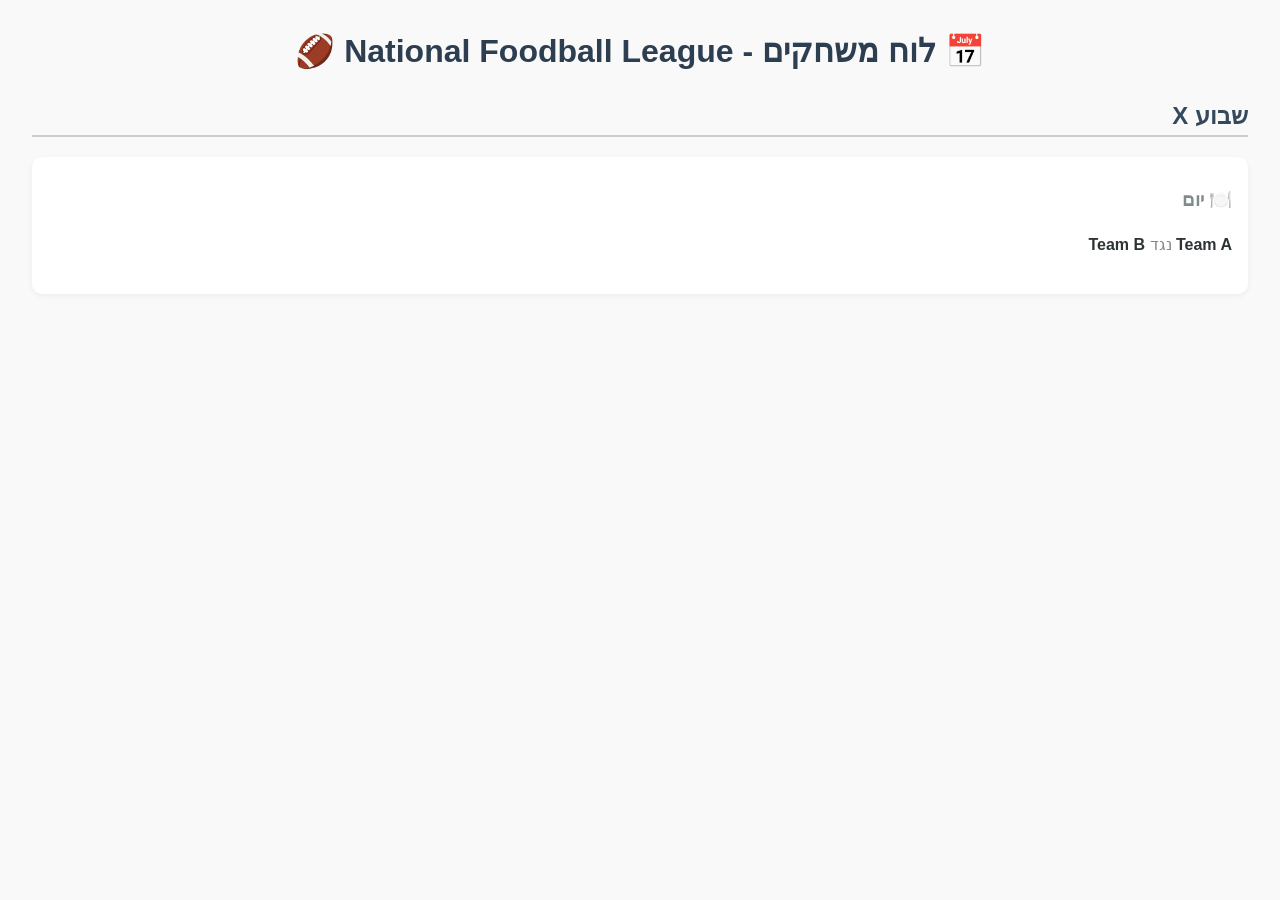
==== src/main/resources/templates/schedule.html @ 4ab76acd "Added some schedule logic TODO: sort games by day" ====
<!DOCTYPE html>
<html xmlns:th="http://www.thymeleaf.org">
<head>
  <meta charset="UTF-8">
  <title>Schedule - National Foodball League</title>
  <link rel="stylesheet" href="/styles.css">
  <style>
    body {
      font-family: "Segoe UI", sans-serif;
      background-color: #f9f9f9;
      margin: 2rem;
      direction: rtl;
    }

    h1 {
      text-align: center;
      color: #2c3e50;
    }

    h2 {
      margin-top: 2rem;
      color: #34495e;
      border-bottom: 2px solid #ccc;
      padding-bottom: 0.3rem;
    }

    h3 {
      color: #7f8c8d;
      margin: 1rem 0 0.5rem;
    }

    .day-schedule {
      background: white;
      border-radius: 10px;
      padding: 1rem;
      margin-bottom: 1rem;
      box-shadow: 0 2px 6px rgba(0, 0, 0, 0.05);
    }

    ul {
      list-style: none;
      padding: 0;
    }

    li {
      padding: 0.5rem 0;
      border-bottom: 1px dashed #ddd;
    }

    li:last-child {
      border-bottom: none;
    }

    .team {
      font-weight: bold;
      color: #2d3436;
    }

    .vs {
      color: #888;
    }
  </style>
</head>
<body>
<h1>📅 לוח משחקים - National Foodball League 🏈</h1>

<div th:each="weekEntry : ${groupedSchedule}">
  <h2>שבוע <span th:text="${weekEntry.key}">X</span></h2>

  <div th:each="dayEntry : ${weekEntry.value}" class="day-schedule">
    <h3>🍽️ <span th:text="${dayEntry.key}">יום</span></h3>

    <ul>
      <li th:each="game : ${dayEntry.value}">
        <span class="team" th:text="${game.name_home}">Team A</span>
        <span class="vs"> נגד </span>
        <span class="team" th:text="${game.name_away}">Team B</span>
      </li>
    </ul>
  </div>
</div>
</body>
</html>
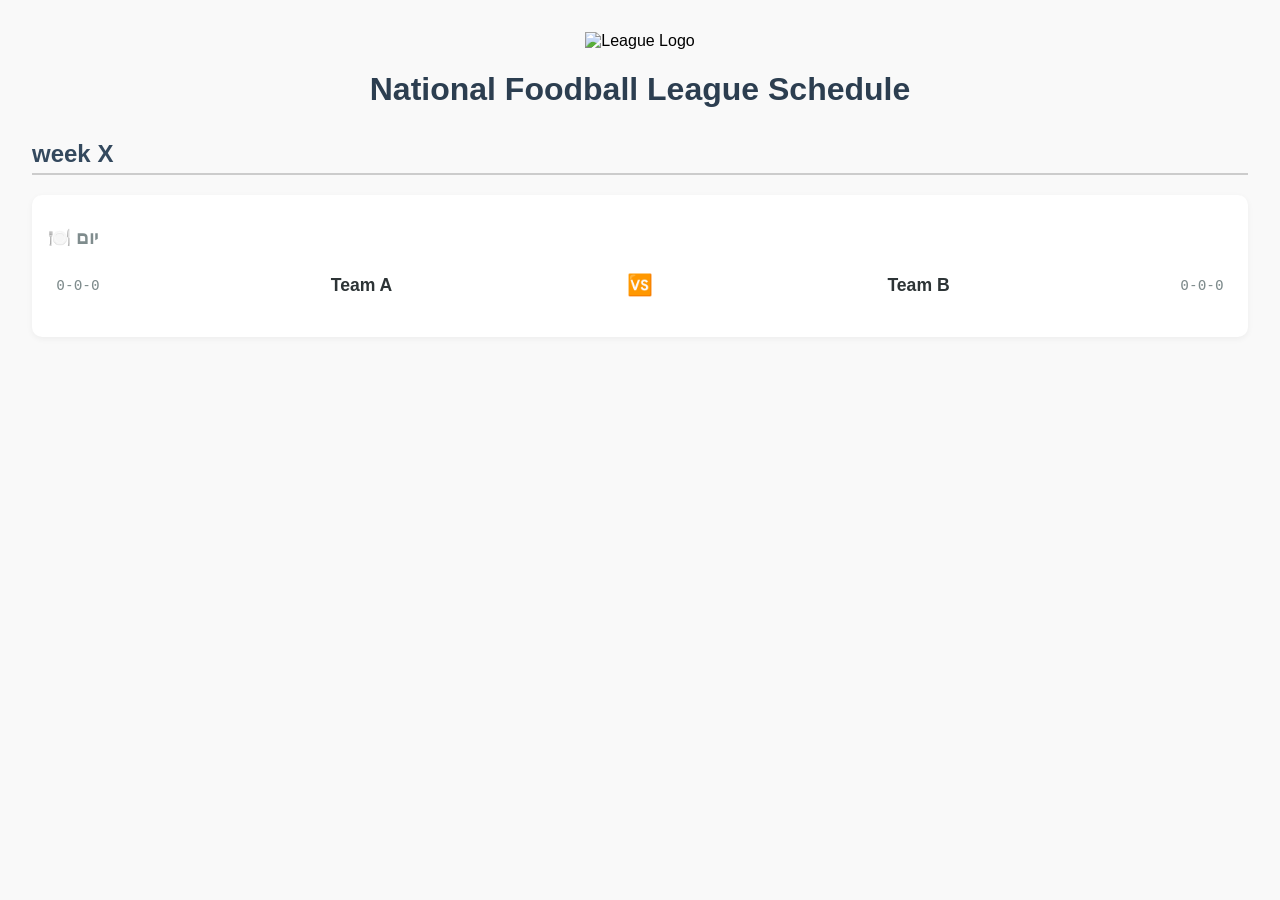
==== commit e9d6a2fb: "Added schedule page" ====
--- a/src/main/resources/templates/schedule.html
+++ b/src/main/resources/templates/schedule.html
@@ -1,15 +1,13 @@
 <!DOCTYPE html>
-<html xmlns:th="http://www.thymeleaf.org">
+<html xmlns:th="http://www.thymeleaf.org" lang="">
 <head>
   <meta charset="UTF-8">
   <title>Schedule - National Foodball League</title>
-  <link rel="stylesheet" href="/styles.css">
   <style>
     body {
       font-family: "Segoe UI", sans-serif;
       background-color: #f9f9f9;
       margin: 2rem;
-      direction: rtl;
     }
 
     h1 {
@@ -42,39 +40,66 @@
       padding: 0;
     }
 
-    li {
-      padding: 0.5rem 0;
-      border-bottom: 1px dashed #ddd;
-    }
-
     li:last-child {
       border-bottom: none;
     }
 
+    li {
+      display: flex;
+      justify-content: center;
+      align-items: center;
+      gap: 1rem;
+      padding: 0.5rem 0;
+      border-bottom: 1px dashed #ddd;
+      font-size: 1.1rem;
+    }
+
     .team {
+      flex: 1;
       font-weight: bold;
       color: #2d3436;
+      text-align: center;
     }
 
     .vs {
-      color: #888;
+      width: 50px;
+      text-align: center;
+      font-size: 1.3rem;
+      color: #e67e22;
+      font-weight: bold;
     }
+
+    .record {
+      width: 60px;
+      font-size: 0.9rem;
+      color: #7f8c8d;
+      text-align: center;
+      font-family: monospace;
+    }
+
   </style>
 </head>
 <body>
-<h1>📅 לוח משחקים - National Foodball League 🏈</h1>
+
+<div style="text-align: center; margin-bottom: 20px;">
+  <img src="/images/NFL.png" alt="League Logo" style="max-height: 120px;">
+</div>
+
+<h1>National Foodball League Schedule</h1>
 
 <div th:each="weekEntry : ${groupedSchedule}">
-  <h2>שבוע <span th:text="${weekEntry.key}">X</span></h2>
+  <h2>week <span th:text="${weekEntry.key}">X</span></h2>
 
   <div th:each="dayEntry : ${weekEntry.value}" class="day-schedule">
     <h3>🍽️ <span th:text="${dayEntry.key}">יום</span></h3>
 
     <ul>
       <li th:each="game : ${dayEntry.value}">
-        <span class="team" th:text="${game.name_home}">Team A</span>
-        <span class="vs"> נגד </span>
-        <span class="team" th:text="${game.name_away}">Team B</span>
+        <span class="record" th:text="${game.recordHome}">0-0-0</span>
+        <span class="team" th:text="${game.nameHome}">Team A</span>
+        <span class="vs"> 🆚 </span>
+        <span class="team" th:text="${game.nameAway}">Team B</span>
+        <span class="record" th:text="${game.recordAway}">0-0-0</span>
       </li>
     </ul>
   </div>
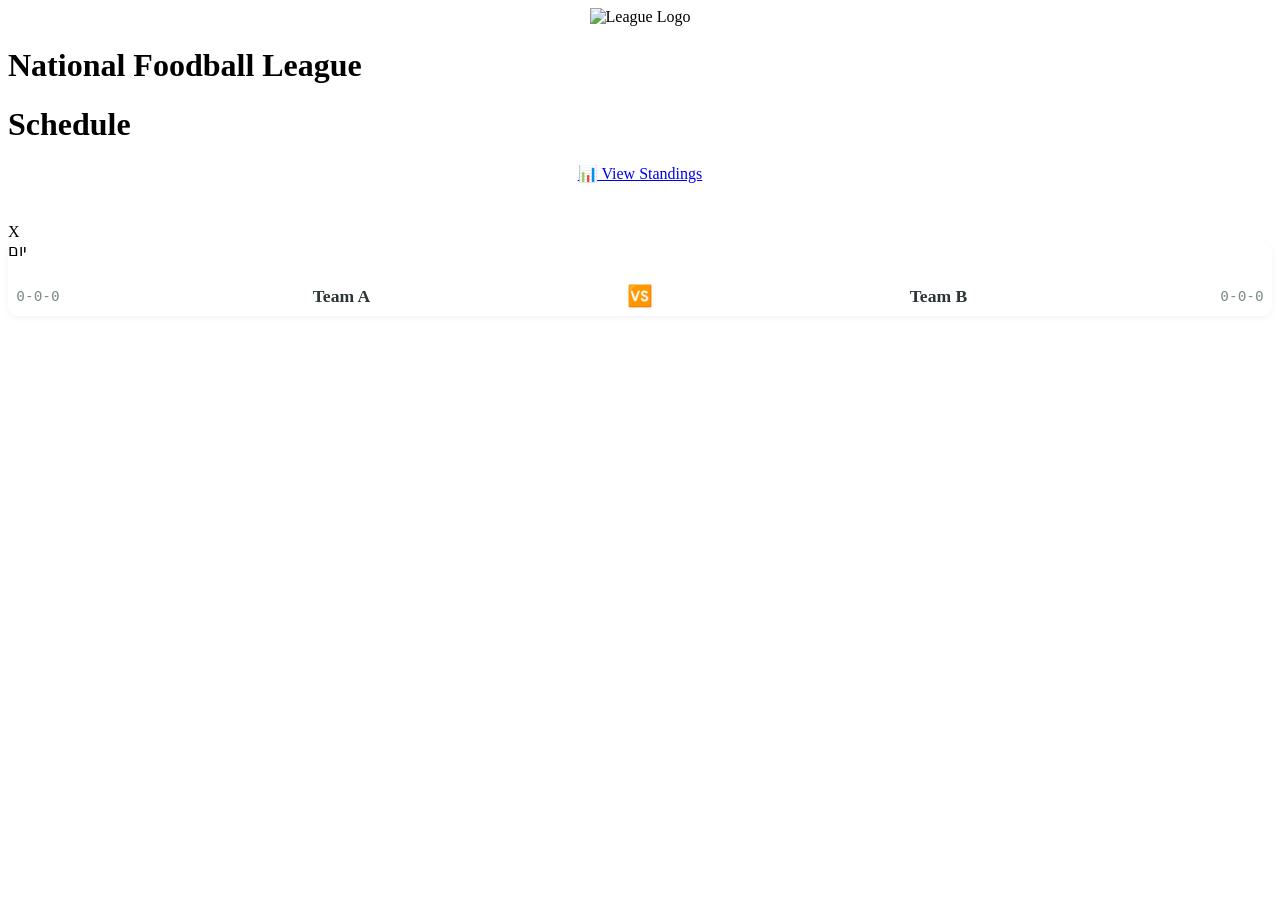
==== commit 3b2f5752: "I hate CSS" ====
--- a/src/main/resources/templates/schedule.html
+++ b/src/main/resources/templates/schedule.html
@@ -2,25 +2,10 @@
 <html xmlns:th="http://www.thymeleaf.org" lang="">
 <head>
   <meta charset="UTF-8">
-  <title>Schedule - National Foodball League</title>
+  <title>League Schedule</title>
+  <link rel="icon" href="/images/NFL.png" type="image/png">
+  <link rel="stylesheet" href="/styles/global.css">
   <style>
-    body {
-      font-family: "Segoe UI", sans-serif;
-      background-color: #f9f9f9;
-      margin: 2rem;
-    }
-
-    h1 {
-      text-align: center;
-      color: #2c3e50;
-    }
-
-    h2 {
-      margin-top: 2rem;
-      color: #34495e;
-      border-bottom: 2px solid #ccc;
-      padding-bottom: 0.3rem;
-    }
 
     h3 {
       color: #7f8c8d;
@@ -30,7 +15,6 @@
     .day-schedule {
       background: white;
       border-radius: 10px;
-      padding: 1rem;
       margin-bottom: 1rem;
       box-shadow: 0 2px 6px rgba(0, 0, 0, 0.05);
     }
@@ -84,14 +68,18 @@
 <div style="text-align: center; margin-bottom: 20px;">
   <img src="/images/NFL.png" alt="League Logo" style="max-height: 120px;">
 </div>
+<h1>National Foodball League</h1>
+<h1>Schedule</h1>
 
-<h1>National Foodball League Schedule</h1>
+<div style="text-align: center; margin-bottom: 40px;">
+  <a href="/" class="direct-button">📊 View Standings</a>
+</div>
 
 <div th:each="weekEntry : ${groupedSchedule}">
-  <h2>week <span th:text="${weekEntry.key}">X</span></h2>
+    <div class="table-name" th:text="'Week ' + ${weekEntry.key}">X</div>
 
   <div th:each="dayEntry : ${weekEntry.value}" class="day-schedule">
-    <h3>🍽️ <span th:text="${dayEntry.key}">יום</span></h3>
+    <div class="table-header" th:text="'🍽️ ' + ${dayEntry.key}" style="text-align: left">יום</div>
 
     <ul>
       <li th:each="game : ${dayEntry.value}">
